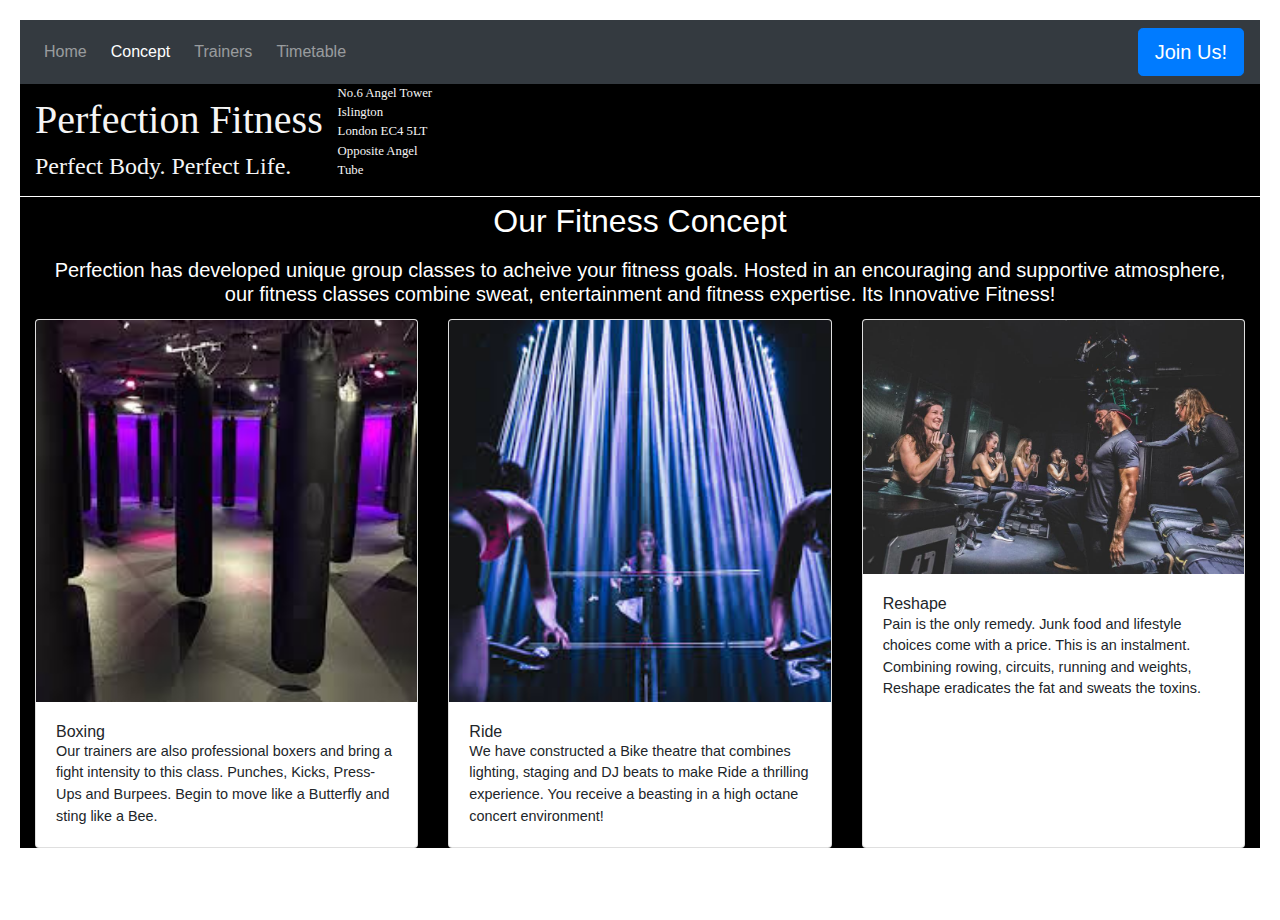
==== concept.html @ 0d704ca6 "Updated Landing page text to be more screen responsive" ====
<!DOCTYPE html>
<html lang="en">

<head>
	<meta charset="UTF-8">
	<meta name="viewport" content="width=device-width, initial-scale=1.0">
	<meta http-equiv="X-UA-Compatible" content="ie=edge">

	<link rel="stylesheet" href="https://maxcdn.bootstrapcdn.com/bootstrap/4.2.1/css/bootstrap.min.css"
		type="text/css" />
	<link rel="stylesheet" href="https://maxcdn.bootstrapcdn.com/font-awesome/4.7.0/css/font-awesome.min.css"
		type="text/css" />
	<link rel="stylesheet" href="assets/css/style.css" type="text/css" />

	<title>Timetable</title>
</head>

<body>

	<nav class="navbar navbar-dark navbar-expand-sm bg-dark">

		<button class="navbar-toggler ml-auto" type="button" data-toggle="collapse" data-target="#navbarNavDropdown" aria-controls="navbarNavDropdown" aria-expanded="false" aria-label="Toggle navigation">
        <span class="navbar-toggler-icon"></span></button>

		<div class="collapse navbar-collapse" id="navbarNavDropdown">
			<ul class="navbar-nav mr-auto">
				<li class="nav-item mr-2"><a class="nav-link" href="index.html">Home</a></li>
				<li class="active nav-item mr-2"><a class="nav-link" href="concept.html">Concept</a></li>
                <li class="nav-item mr-2"><a class="nav-link" href="trainers.html">Trainers</a></li>
                <li class="nav-item mr-2"><a class="nav-link" href="timetable.html">Timetable</a></li>
			</ul>
		</div>
		<div class="d-block">   <!-- "d-none d-md-block -->
		
			<a class="btn btn-primary btn-lg" href="signup.html" role="button">Join Us!</a>
		</div>
		<!--</div>-->
	</nav>


	<header class="container-fluid no-gutters">
		<!-- <div class="container-fluid"> -->
		<div class="row headerformat">
			<div class="col name-format">
			   <div class="contact-details">
				    <h1>Perfection Fitness</h1>
                    <h4>Perfect Body. Perfect Life.</h4> 
			   </div>
               <div class="contact-details">
                <div class="d-none d-sm-block"> 
                 <ul style="padding-left:10%">
                   <li>No.6 Angel Tower</li>
                   <li>Islington</li>
                   <li>London EC4 5LT</li>
                   <li>Opposite Angel Tube</li>
                 </ul>
                </div> 
               </div>   	
			</div>
		</div>  
    
	</header>


	<section class="container-fluid Concept-bk-style">

		<div class="row card-styling">
			<div class="col">

				<div>
					<h2 class="Concept-main-head-styling">Our Fitness Concept</h2>
					<h5 class="Concept-head-styling"> Perfection has developed unique group classes to acheive your fitness goals. Hosted in an encouraging
                     and supportive atmosphere, our fitness classes combine sweat, entertainment and fitness expertise. Its Innovative Fitness!</h5>
				</div>
			</div>
		</div>


		<div class="card-deck card-styling">
			<div class="card">
				<img class="card-img-top" src="assets/images/Boxing.jpg" alt="Card image">
				<div class="card-body">
					<h6 class="card-title m-0">Boxing</h6>
					<p class="card-text">Our trainers are also professional boxers and bring a fight intensity to this class. Punches, Kicks, Press-Ups 
                    and Burpees. Begin to move like a Butterfly and sting like a Bee.</p>
				</div>
			</div>
			<div class="card">
				<img class="card-img-top" src="assets/images/Ride.jpg" alt="Card image">
				<div class="card-body">
					<h6 class="card-title m-0">Ride</h6>
					<p class="card-text">We have constructed a Bike theatre that combines lighting, staging and DJ beats to 
                    make Ride a thrilling experience. You receive a beasting in a high octane concert environment!</p>
				</div>
			</div>
			<div class="card">
				<img class="card-img-top" src="assets/images/Test.jpg" alt="Card image">
				<div class="card-body">
					<h6 class="card-title m-0">Reshape</h6>
					<p class="card-text">Pain is the only remedy. Junk food and lifestyle choices come with a price.
                    This is an instalment. Combining rowing, circuits, running and weights, Reshape eradicates the fat and sweats the toxins.</p>
				</div>
			</div>
		</div>

	</section>

	<footer>

	</footer>


	<script src="https://code.jquery.com/jquery-3.3.1.slim.min.js"
		integrity="sha384-q8i/X+965DzO0rT7abK41JStQIAqVgRVzpbzo5smXKp4YfRvH+8abtTE1Pi6jizo" crossorigin="anonymous">
	</script>
	<script src="https://cdnjs.cloudflare.com/ajax/libs/popper.js/1.14.3/umd/popper.min.js"
		integrity="sha384-ZMP7rVo3mIykV+2+9J3UJ46jBk0WLaUAdn689aCwoqbBJiSnjAK/l8WvCWPIPm49" crossorigin="anonymous">
	</script>
	<script src="https://stackpath.bootstrapcdn.com/bootstrap/4.1.3/js/bootstrap.min.js"
		integrity="sha384-ChfqqxuZUCnJSK3+MXmPNIyE6ZbWh2IMqE241rYiqJxyMiZ6OW/JmZQ5stwEULTy" crossorigin="anonymous">
	</script>


</body>


</html>
---- assets/css/style.css ----
html,body {
    height:100%;
    margin: 10px;}

@import url('https://fonts.googleapis.com/css?family=Roboto:100,200,300,400,500,600,700|Exo:100,200,300,400,500,600,700');

/* ------------------------------------------ Header Format ---------------------------------------------------*/
.headerformat {
  
    height: 100%;
    min-width: 100%;
    background-color: #000000;  
   
    border-bottom: 1px solid white; 
      
}


      /* Format the Gym name */
.name-format {
    font-family: "Roboto", 'Trebuchet MS';
    font-weight: 500;
    color: whitesmoke;
    
}


      /* Enable Club Address to be alongside club name */
.contact-details {
   display:inline-block;
   padding-left: 0;
   }

      /* Remove the bullets from the address list */ 
.contact-details li {
    list-style-type: none;
    text-decoration: none;
    font-size: 0.8em; 
    }   


      /* Remove the bullets from the header address list */ 
.heading-addr {
    font-weight: 900;
    list-style-type: none;
    text-decoration: none;
    font-size: 0.8em; 
    } 

/* ----------------------------------------- Footer Format ----------------------------------------------------*/
        /* Format the footer text */
.footer-format {
    background-color: black;
    color: white;
    font-size: 0.9em;
    margin: 0; 
}
        /* Remove the bullets from the footer address list */ 
.footer-format li {
    list-style-type: none;
    text-decoration: none;  
}

/* ----------------------------------------------- Index Page Foramt ---------------------------------------------*/

        /* Import Banner image and display across the whole screen */ 
.banner-image { 
    max-width: 100%;
    width: 100%;
    height: 100%; 
   
    background: url("../images/Banner.jpg") no-repeat center center;
    position: relative;
    display: flex;
    align-items: center;
    justify-content: center;
    background-size: cover;    
    overflow: hidden; 
}


                           /* Index page cover text formatting */
#cover-text{
    
    font-family: "Roboto";
    color: #ffffff;
    background-color: rgba(29, 27, 26, 0.2);
    padding: 20 50 30 15;
   
    
    letter-spacing: 3px;
    width:100%;
    height: 100%; 
    display: flex;
    flex-direction: column;
    align-items: center;
   /* justify-content: center; */
   /* position:absolute;

  top: 55%;
  left: 5%;
  width: 90%;
  height: 40%;
  overflow: auto;   */
}


                             /* Format address paragraphs in cover page text */ 
#cover-text > p {
    color:white;
    margin: 0px;
    padding: 0px;   
}

/* ----------------------------------------- Trainer Page styling -------------------------------------------*/


.card-styling {
    background-color: black
}

.card-styling  p {
    font-size: 0.9em
}

.trainer-main-head-styling {
    background-color: black;
    color: White;
    text-align: center;
    padding: 5px;

}

/* ----------------------------------------- Sign Up form styling -------------------------------------------*/

form {
    font-family: "Roboto", 'Trebuchet MS';
    font-weight: 100;
    
}

.form-styling {
    background-color: black;
    color: white;
    height: auto;
   letter-spacing: 1px;  
}

.form-head-mg {
background-color: black;
margin-bottom: 3em;
color:white;
}


/* ----------------------------------------- Concept page styling -------------------------------------------*/

.Concept-bk-style {
    background-color: black;
    /*height: 100%;*/
}

.Concept-head-styling {
    background-color: black;
    color: White;
    text-align: center;
    padding: 5px;
}

.Concept-main-head-styling {
    background-color: black;
    color: White;
    text-align: center;
    padding: 5px;
}

/* ----------------------------------------- Timetable page styling -------------------------------------------*/

                        /* For timetable html, remove padding and margin with black background */
.timetable-bk {
    margin: 0;
    padding: 0;
    background-color: black;
}
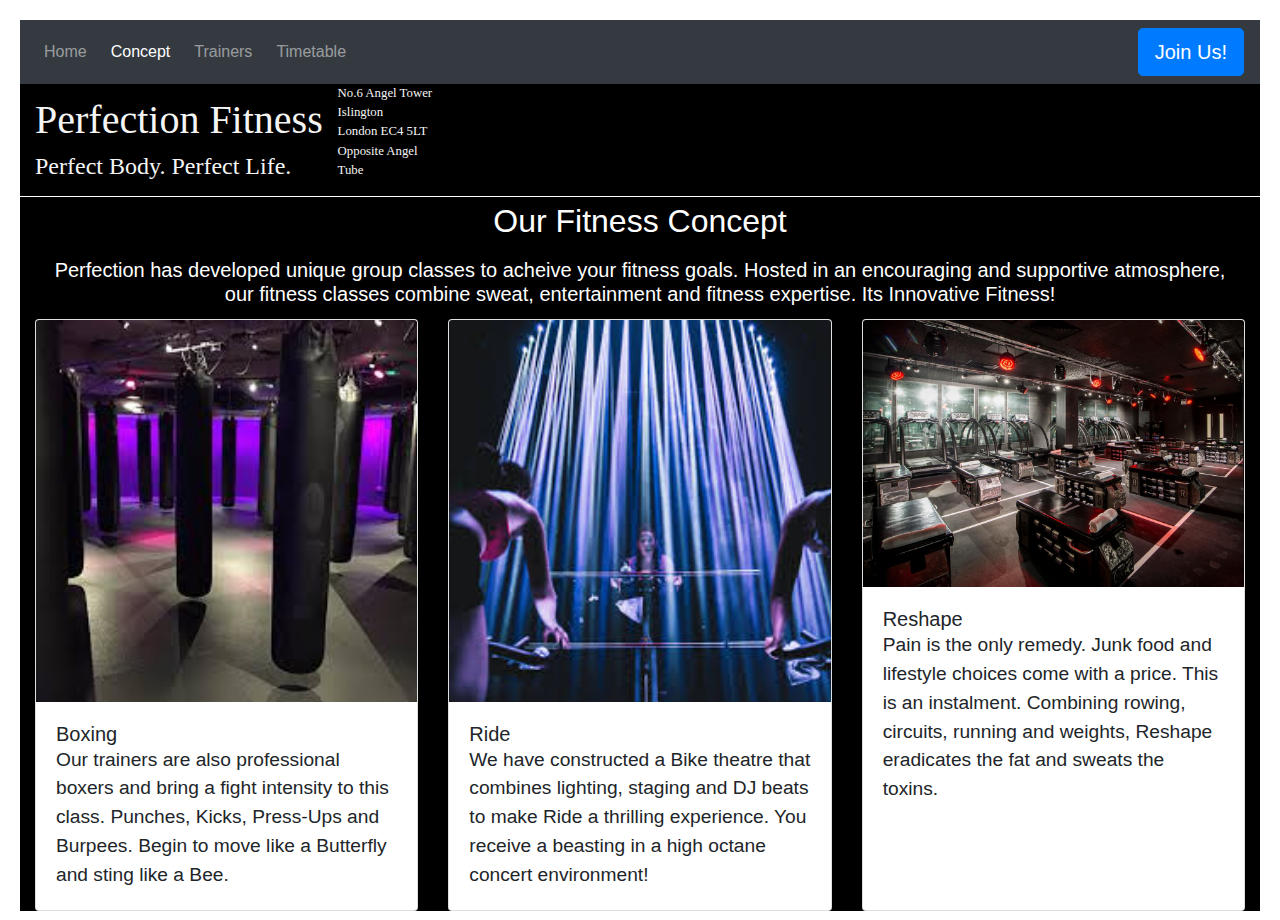
==== commit b56d4bb3: "Added Wireframes" ====
--- a/concept.html
+++ b/concept.html
@@ -30,16 +30,16 @@
                 <li class="nav-item mr-2"><a class="nav-link" href="timetable.html">Timetable</a></li>
 			</ul>
 		</div>
-		<div class="d-block">   <!-- "d-none d-md-block -->
+		<div class="d-block">   
 		
 			<a class="btn btn-primary btn-lg" href="signup.html" role="button">Join Us!</a>
 		</div>
-		<!--</div>-->
+		
 	</nav>
 
 
 	<header class="container-fluid no-gutters">
-		<!-- <div class="container-fluid"> -->
+		
 		<div class="row headerformat">
 			<div class="col name-format">
 			   <div class="contact-details">
@@ -62,14 +62,14 @@
 	</header>
 
 
-	<section class="container-fluid Concept-bk-style">
+	<section class="container-fluid concept-bk-style">
 
 		<div class="row card-styling">
 			<div class="col">
 
 				<div>
-					<h2 class="Concept-main-head-styling">Our Fitness Concept</h2>
-					<h5 class="Concept-head-styling"> Perfection has developed unique group classes to acheive your fitness goals. Hosted in an encouraging
+					<h2 class="concept-main-head-styling">Our Fitness Concept</h2>
+					<h5 class="concept-head-styling"> Perfection has developed unique group classes to acheive your fitness goals. Hosted in an encouraging
                      and supportive atmosphere, our fitness classes combine sweat, entertainment and fitness expertise. Its Innovative Fitness!</h5>
 				</div>
 			</div>
@@ -80,7 +80,7 @@
 			<div class="card">
 				<img class="card-img-top" src="assets/images/Boxing.jpg" alt="Card image">
 				<div class="card-body">
-					<h6 class="card-title m-0">Boxing</h6>
+					<h5 class="card-title m-0">Boxing</h5>
 					<p class="card-text">Our trainers are also professional boxers and bring a fight intensity to this class. Punches, Kicks, Press-Ups 
                     and Burpees. Begin to move like a Butterfly and sting like a Bee.</p>
 				</div>
@@ -88,15 +88,15 @@
 			<div class="card">
 				<img class="card-img-top" src="assets/images/Ride.jpg" alt="Card image">
 				<div class="card-body">
-					<h6 class="card-title m-0">Ride</h6>
+					<h5 class="card-title m-0">Ride</h5>
 					<p class="card-text">We have constructed a Bike theatre that combines lighting, staging and DJ beats to 
                     make Ride a thrilling experience. You receive a beasting in a high octane concert environment!</p>
 				</div>
 			</div>
 			<div class="card">
-				<img class="card-img-top" src="assets/images/Test.jpg" alt="Card image">
+				<img class="card-img-top" src="assets/images/Banner.jpg" alt="Card image">
 				<div class="card-body">
-					<h6 class="card-title m-0">Reshape</h6>
+					<h5 class="card-title m-0">Reshape</h5>
 					<p class="card-text">Pain is the only remedy. Junk food and lifestyle choices come with a price.
                     This is an instalment. Combining rowing, circuits, running and weights, Reshape eradicates the fat and sweats the toxins.</p>
 				</div>
--- a/assets/css/style.css
+++ b/assets/css/style.css
@@ -7,15 +7,12 @@
 
 /* ------------------------------------------ Header Format ---------------------------------------------------*/
 .headerformat {
-  
     height: 100%;
     min-width: 100%;
     background-color: #000000;  
    
-    border-bottom: 1px solid white; 
-      
+    border-bottom: 1px solid white;       
 }
-
 
       /* Format the Gym name */
 .name-format {
@@ -28,6 +25,7 @@
 
       /* Enable Club Address to be alongside club name */
 .contact-details {
+    
    display:inline-block;
    padding-left: 0;
    }
@@ -40,20 +38,12 @@
     }   
 
 
-      /* Remove the bullets from the header address list */ 
-.heading-addr {
-    font-weight: 900;
-    list-style-type: none;
-    text-decoration: none;
-    font-size: 0.8em; 
-    } 
-
 /* ----------------------------------------- Footer Format ----------------------------------------------------*/
         /* Format the footer text */
 .footer-format {
     background-color: black;
     color: white;
-    font-size: 0.9em;
+    font-size: 1.2em;
     margin: 0; 
 }
         /* Remove the bullets from the footer address list */ 
@@ -70,7 +60,7 @@
     width: 100%;
     height: 100%; 
    
-    background: url("../images/Banner.jpg") no-repeat center center;
+    background: url("../images/Reshape.jpg") no-repeat center center;
     position: relative;
     display: flex;
     align-items: center;
@@ -79,31 +69,32 @@
     overflow: hidden; 
 }
 
+      /* Remove the bullets from the header address list */ 
+.heading-addr {
+    font-weight: 900;
+    list-style-type: none;
+    text-decoration: none;
+    font-size: 0.8em; 
+    } 
 
                            /* Index page cover text formatting */
 #cover-text{
     
     font-family: "Roboto";
     color: #ffffff;
-    background-color: rgba(29, 27, 26, 0.2);
-    padding: 20 50 30 15;
-   
+    background-color: rgba(29, 27, 26, 0.1);
     
     letter-spacing: 3px;
     width:100%;
     height: 100%; 
     display: flex;
     flex-direction: column;
-    align-items: center;
-   /* justify-content: center; */
-   /* position:absolute;
+    justify-content: center;
+    align-items: center; 
+    flex:1;
+    padding-bottom: 10px;
+}
 
-  top: 55%;
-  left: 5%;
-  width: 90%;
-  height: 40%;
-  overflow: auto;   */
-}
 
 
                              /* Format address paragraphs in cover page text */ 
@@ -121,7 +112,7 @@
 }
 
 .card-styling  p {
-    font-size: 0.9em
+    font-size: 1.2em
 }
 
 .trainer-main-head-styling {
@@ -143,7 +134,7 @@
 .form-styling {
     background-color: black;
     color: white;
-    height: auto;
+    height: 100%;
    letter-spacing: 1px;  
 }
 
@@ -156,19 +147,19 @@
 
 /* ----------------------------------------- Concept page styling -------------------------------------------*/
 
-.Concept-bk-style {
+.concept-bk-style {
     background-color: black;
     /*height: 100%;*/
 }
 
-.Concept-head-styling {
+.concept-head-styling {
     background-color: black;
     color: White;
     text-align: center;
     padding: 5px;
 }
 
-.Concept-main-head-styling {
+.concept-main-head-styling {
     background-color: black;
     color: White;
     text-align: center;
@@ -177,11 +168,11 @@
 
 /* ----------------------------------------- Timetable page styling -------------------------------------------*/
 
-                        /* For timetable html, remove padding and margin with black background */
-.timetable-bk {
-    margin: 0;
-    padding: 0;
-    background-color: black;
+.table-background {
+      background-color: rgba(69, 69, 69, 1);
+      display: flex;
+      height: 100%;
 }
 
 
+
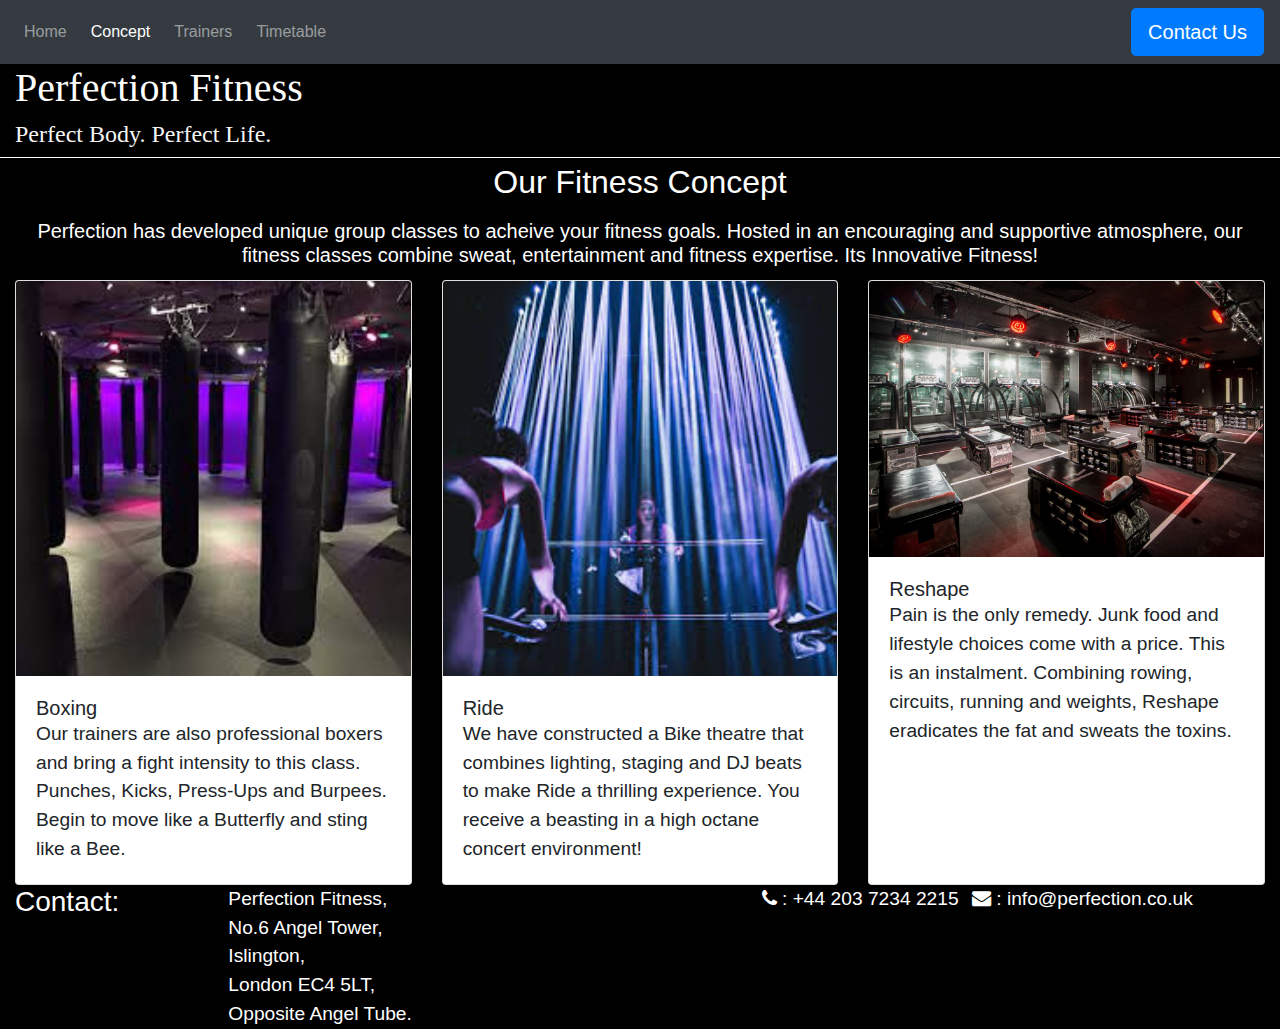
==== commit 97505ac1: "Feedback from Tutor, expand footer and place it across all pages, Gym name links back to home page" ====
--- a/concept.html
+++ b/concept.html
@@ -32,7 +32,7 @@
 		</div>
 		<div class="d-block">   
 		
-			<a class="btn btn-primary btn-lg" href="signup.html" role="button">Join Us!</a>
+			<a class="btn btn-primary btn-lg" href="signup.html" role="button">Contact Us</a>
 		</div>
 		
 	</nav>
@@ -43,19 +43,10 @@
 		<div class="row headerformat">
 			<div class="col name-format">
 			   <div class="contact-details">
-				    <h1>Perfection Fitness</h1>
+				    <div class="Gym_link"><a href="index.html"><h1 style="color:white">Perfection Fitness</h1></a></div>
                     <h4>Perfect Body. Perfect Life.</h4> 
 			   </div>
-               <div class="contact-details">
-                <div class="d-none d-sm-block"> 
-                 <ul style="padding-left:10%">
-                   <li>No.6 Angel Tower</li>
-                   <li>Islington</li>
-                   <li>London EC4 5LT</li>
-                   <li>Opposite Angel Tube</li>
-                 </ul>
-                </div> 
-               </div>   	
+                  	
 			</div>
 		</div>  
     
@@ -106,6 +97,30 @@
 	</section>
 
 	<footer>
+         <div class="container-fluid p-0">
+				<div class="row footer-format">
+					
+                       <div class="col-2">
+                         <h3>Contact: </h3>
+                       </div>
+                       <div class="col">
+                       <ul class ="list-group">
+                         <li>Perfection Fitness, </li>
+                         <li> No.6 Angel Tower, </li>
+                         <li>Islington, </li>
+                         <li>London EC4 5LT, </li>
+                         <li>Opposite Angel Tube.</li>
+                        </ul>
+                        </div>
+                        <div class="col">
+                        <ul class="list-inline">
+                          <li class="list-inline-item"><i class="fa fa-phone" aria-hidden="true"></i> : +44 203 7234 2215</li>
+                          <li class="list-inline-item"> <i class="fa fa-envelope" aria-hidden="true"></i> : info@perfection.co.uk</li>                                         
+                        </ul>  
+                        </div>                     
+                  
+				</div>
+			</div>
 
 	</footer>
 
--- a/assets/css/style.css
+++ b/assets/css/style.css
@@ -1,7 +1,7 @@
 
 html,body {
     height:100%;
-    margin: 10px;}
+    margin: 0px;}
 
 @import url('https://fonts.googleapis.com/css?family=Roboto:100,200,300,400,500,600,700|Exo:100,200,300,400,500,600,700');
 
@@ -37,12 +37,18 @@
     font-size: 0.8em; 
     }   
 
+              /* Stack Overflow : Genia October 27 2016 */
+
+.Gym_link > a:hover {
+       text-decoration:none; 
+}
 
 /* ----------------------------------------- Footer Format ----------------------------------------------------*/
         /* Format the footer text */
 .footer-format {
     background-color: black;
     color: white;
+    
     font-size: 1.2em;
     margin: 0; 
 }
@@ -51,7 +57,11 @@
     list-style-type: none;
     text-decoration: none;  
 }
-
+.horizontal {
+    display:flex;
+    flex-direction: row;
+    
+}
 /* ----------------------------------------------- Index Page Foramt ---------------------------------------------*/
 
         /* Import Banner image and display across the whole screen */ 
